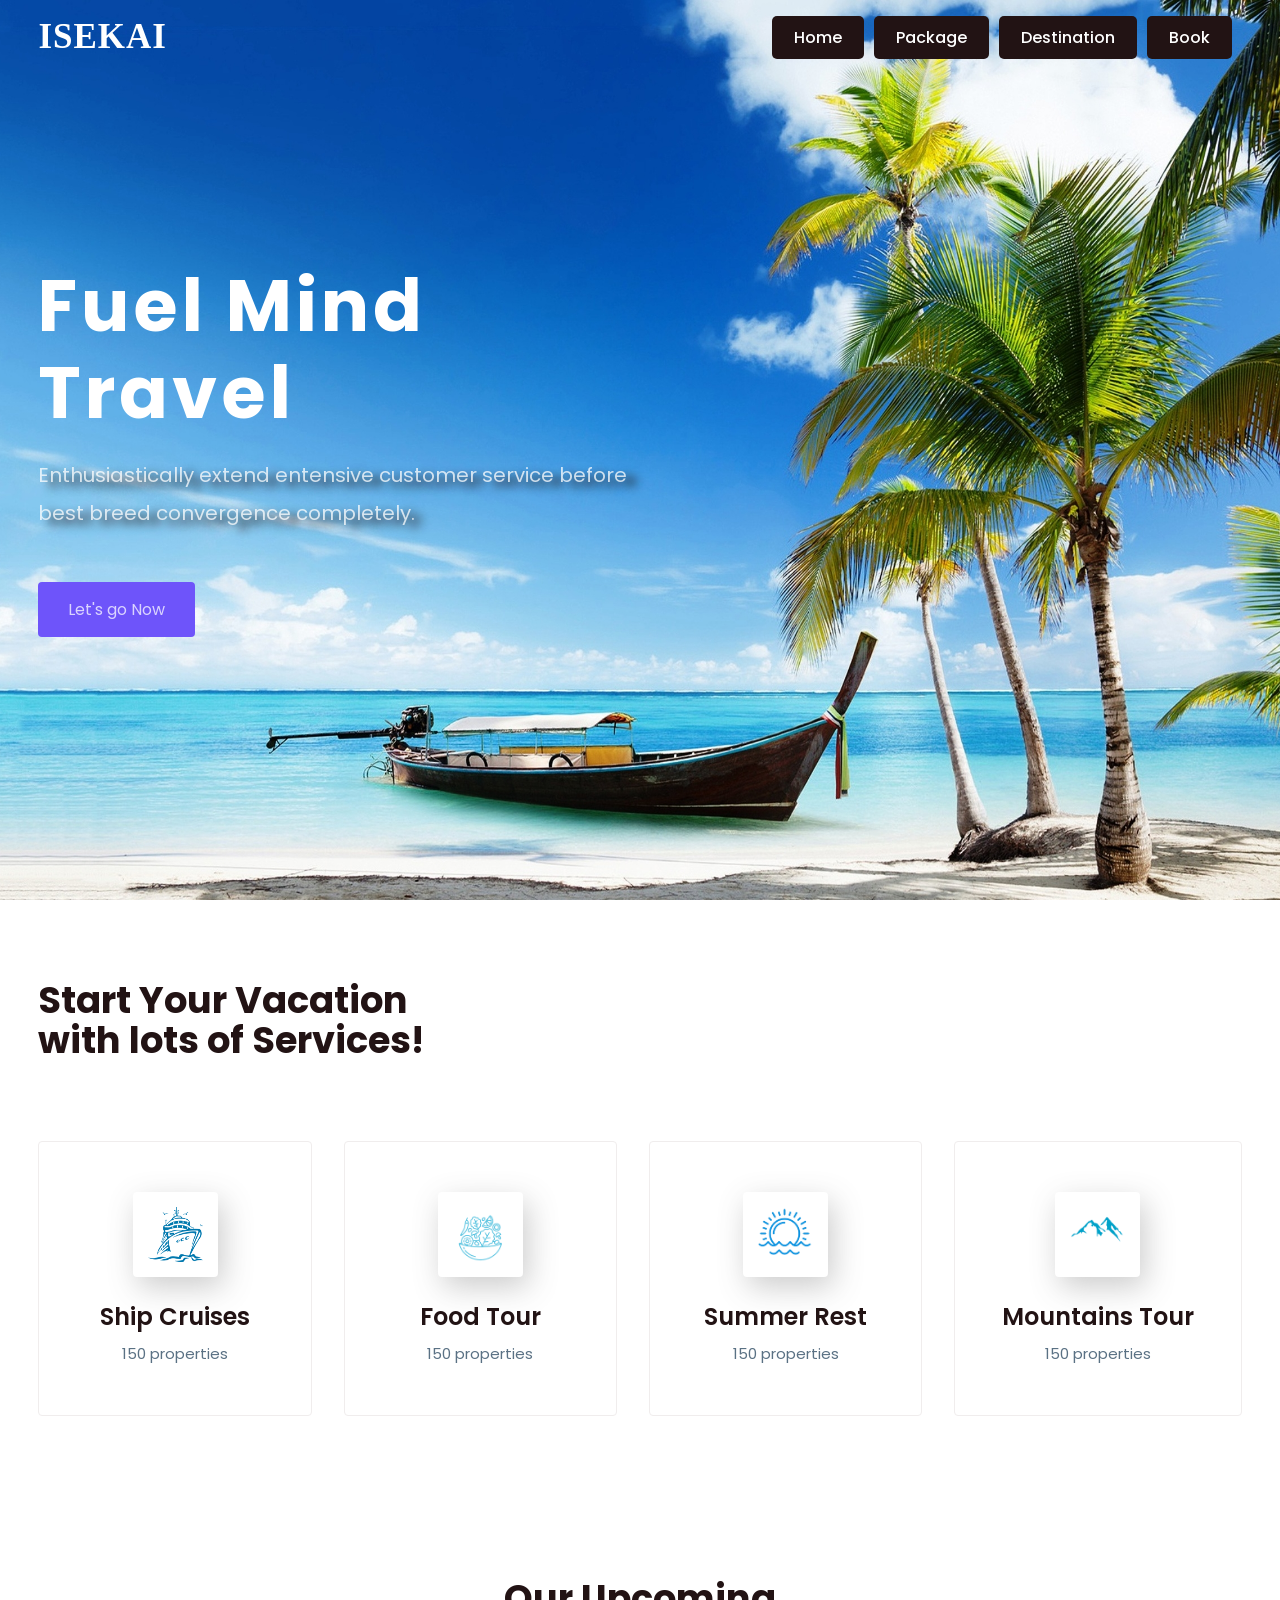
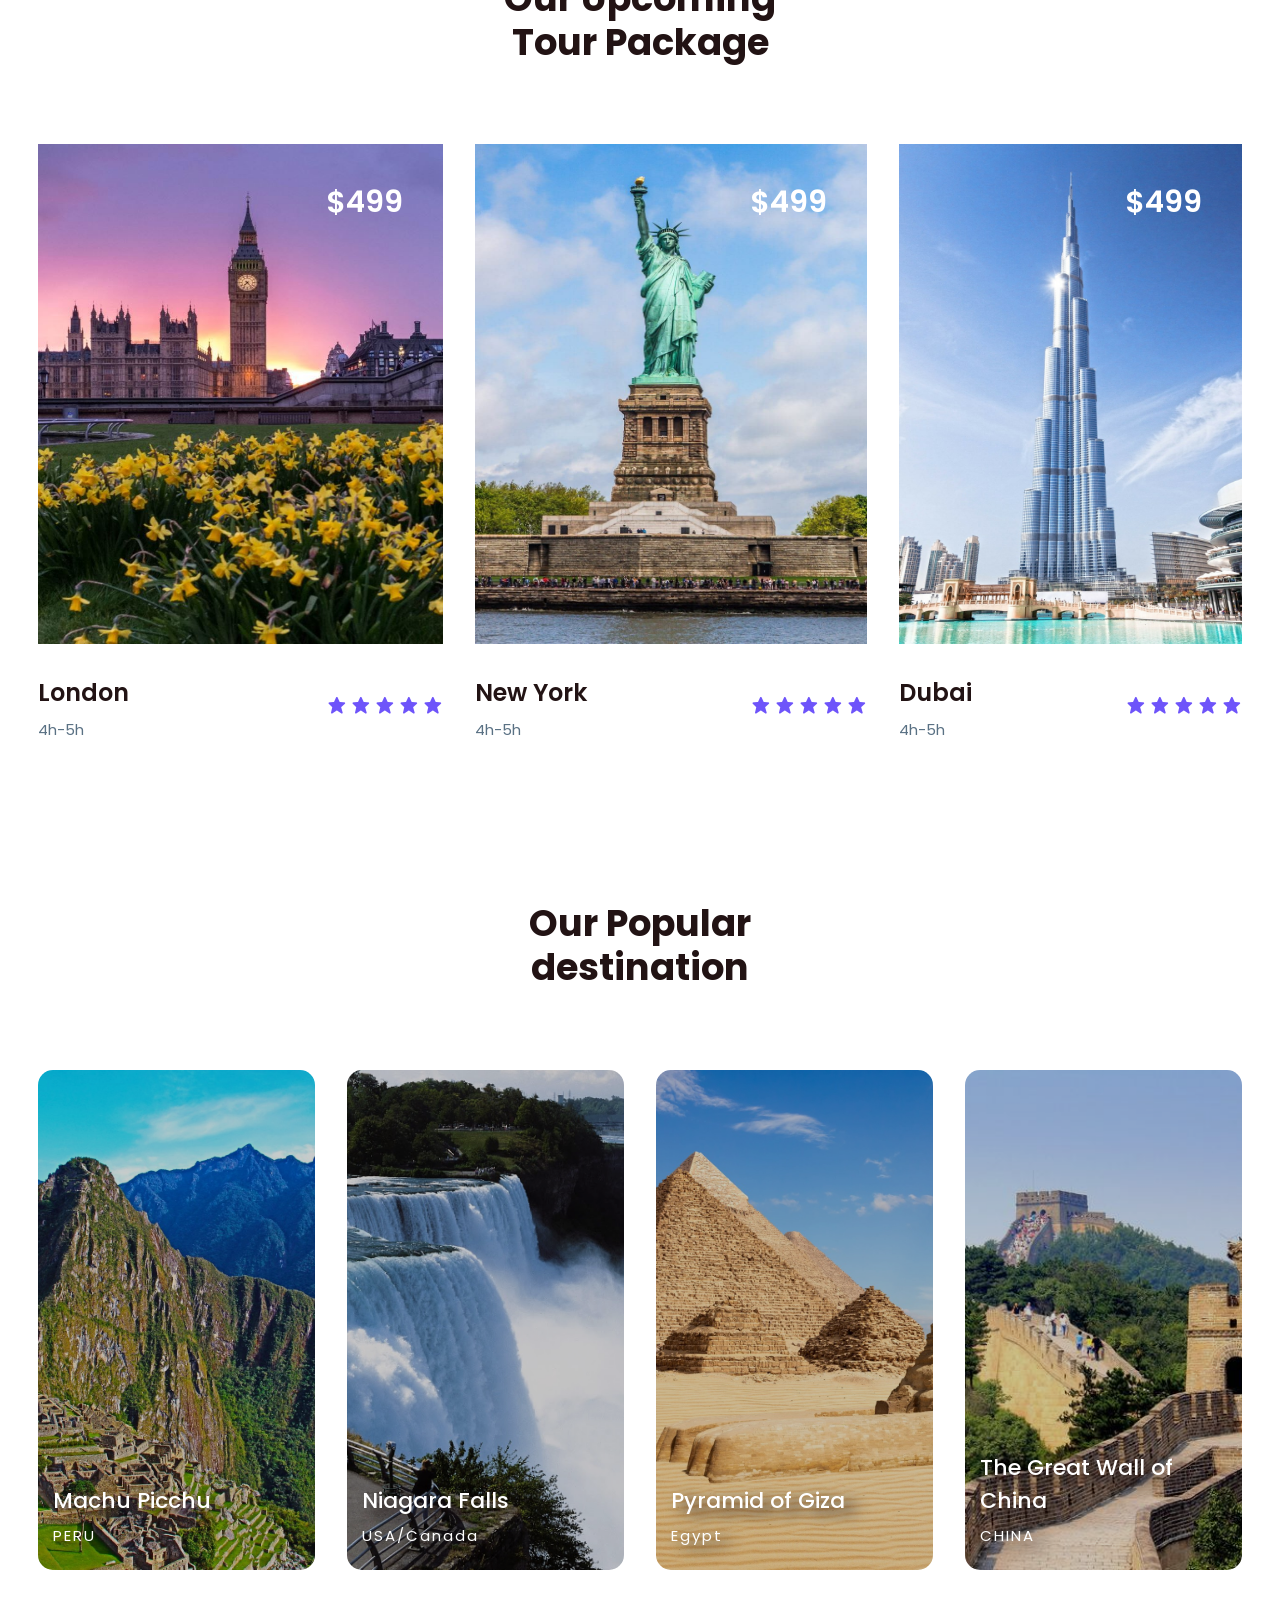
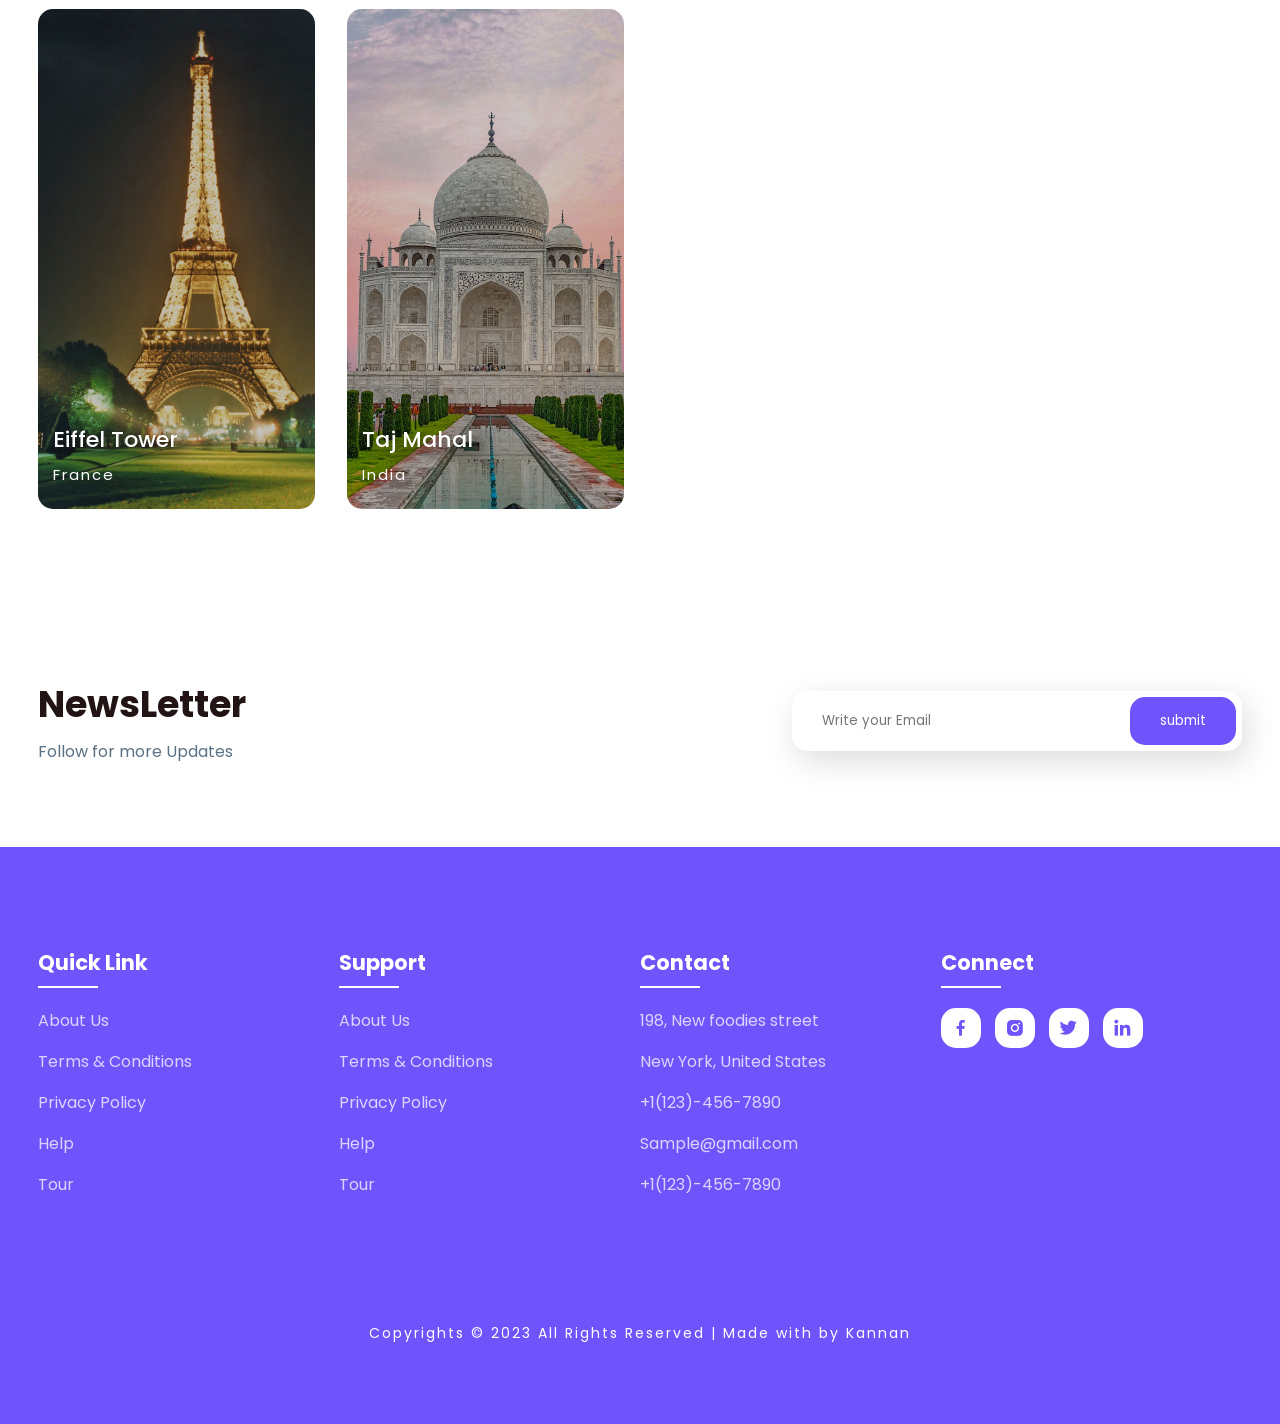
==== index.html @ f1cc13f3 "first commit" ====
<!DOCTYPE html>
<html lang="en">

<head>
    <meta charset="UTF-8">
    <meta name="viewport" content="width=device-width, initial-scale=1.0">
    <title>Tour</title>

    <link rel="stylesheet" href="style.css">
    <link rel="stylesheet" href="https://unpkg.com/boxicons@latest/css/boxicons.min.css">
    <link rel="preconnect" href="https://fonts.googleapis.com">
    <link rel="preconnect" href="https://fonts.gstatic.com" crossorigin>
    <link href="https://fonts.googleapis.com/css2?family=Paytone+One&family=Poppins:wght@100;200;300;400;500;600;700;800;900&display=swap" rel="stylesheet">
</head>

<body>
    <!-- header section -->
    <header>

        <a href="#" class="logo">isekai</a>
        <div class="bx bx-menu" id="menu-icon"></div>

        <ul class="nav-bar">
            <li><a href="#home">home</a></li>
            <li><a href="#package">package</a></li>
            <li><a href="#destination">destination</a></li>
            <li><a href="#contact">book</a></li>
        </ul>

    </header>

    <!-- main section -->
    <section class="home" id="home">
        <div class="home-text">
            <h1>Fuel Mind <br> Travel</h1>
            <p>Enthusiastically extend entensive customer service before <br> best breed convergence completely. </p>
            <a href="#" class="home-btn">Let's go Now</a>
        </div>
    </section>

    <!-- containers -->
    <section class="container">
        <div class="text">
            <h2>Start Your Vacation <br> with lots of Services! </h2>
        </div>

        <div class="row-item">
            <div class="container-box">
                <div class="container-img">
                    <img src="/images/trip1.png" alt="">
                </div>
                <h4>Ship Cruises</h4>
                <p>150 properties</p>
            </div>

            <div class="container-box">
                <div class="container-img">
                    <img src="/images/trip2.png" alt="">
                </div>
                <h4>Food Tour</h4>
                <p>150 properties</p>
            </div>

            <div class="container-box">
                <div class="container-img">
                    <img src="/images/trip3.png" alt="">
                </div>
                <h4>Summer Rest</h4>
                <p>150 properties</p>
            </div>

            <div class="container-box">
                <div class="container-img">
                    <img src="/images/trip4.png" alt="">
                </div>
                <h4>Mountains Tour</h4>
                <p>150 properties</p>
            </div>

        </div>
    </section>

    <!-- packages section -->
    <section class="package" id="package">
        <div class="title">
            <h2>Our Upcoming <br> Tour Package </h2>
        </div>

        <div class="package-conatiner">
            <div class="box">
                <div class="thum">
                    <img src="/images/package1.jpg" alt="">
                    <h3>$499</h3>
                </div>

                <div class="dest-content">
                    <div class="location">
                        <h4>London</h4>
                        <p>4h-5h</p>
                    </div>
                    <div class="stars">
                        <a href="#"><i class='bx bxs-star'></i></a>
                        <a href="#"><i class='bx bxs-star'></i></a>
                        <a href="#"><i class='bx bxs-star'></i></a>
                        <a href="#"><i class='bx bxs-star'></i></a>
                        <a href="#"><i class='bx bxs-star'></i></a>
                    </div>
                </div>
            </div>

            <div class="box">
                <div class="thum">
                    <img src="/images/package2.jpg" alt="">
                    <h3>$499</h3>
                </div>

                <div class="dest-content">
                    <div class="location">
                        <h4>New York</h4>
                        <p>4h-5h</p>
                    </div>
                    <div class="stars">
                        <a href="#"><i class='bx bxs-star'></i></a>
                        <a href="#"><i class='bx bxs-star'></i></a>
                        <a href="#"><i class='bx bxs-star'></i></a>
                        <a href="#"><i class='bx bxs-star'></i></a>
                        <a href="#"><i class='bx bxs-star'></i></a>
                    </div>
                </div>
            </div>

            <div class="box">
                <div class="thum">
                    <img src="/images/package3.jpg" alt="">
                    <h3>$499</h3>
                </div>

                <div class="dest-content">
                    <div class="location">
                        <h4>Dubai</h4>
                        <p>4h-5h</p>
                    </div>
                    <div class="stars">
                        <a href="#"><i class='bx bxs-star'></i></a>
                        <a href="#"><i class='bx bxs-star'></i></a>
                        <a href="#"><i class='bx bxs-star'></i></a>
                        <a href="#"><i class='bx bxs-star'></i></a>
                        <a href="#"><i class='bx bxs-star'></i></a>
                    </div>
                </div>
            </div>

        </div>
    </section>

    <!-- destination section -->
    <section class="destination" id="destination">
        <div class="title">
            <h2>Our Popular <br> destination </h2>
        </div>

        <div class="destination-content">
            <div class="col-content">
                <img src="/images/destin1.jpg" alt="">
                <h5>Machu Picchu</h5>
                <p>PERU</p>
            </div>

            <div class="col-content">
                <img src="/images/destin2.jpg" alt="">
                <h5>Niagara Falls</h5>
                <p>USA/Canada</p>
            </div>

            <div class="col-content">
                <img src="/images/destin3.jpg" alt="">
                <h5>Pyramid of Giza</h5>
                <p>Egypt</p>
            </div>

            <div class="col-content">
                <img src="/images/destin4.jpg" alt="">
                <h5>The Great Wall of China</h5>
                <p>CHINA</p>
            </div>

            <div class="col-content">
                <img src="/images/destin5.jpg" alt="">
                <h5>Eiffel Tower</h5>
                <p>France</p>
            </div>

            <div class="col-content">
                <img src="/images/destin6.jpg" alt="">
                <h5>Taj Mahal</h5>
                <p>India</p>
            </div>
        </div>
    </section>

    <!-- newsletter -->
    <section class="newsletter">
        <div class="news-text">
            <h2>NewsLetter</h2>
            <p>Follow for more Updates</p>
        </div>

        <div class="send">
            <form action="get">
                <input type="email" placeholder="Write your Email" required>
                <input type="submit" value="submit">
            </form>
        </div>
    </section>

    <!-- footer -->
    <section id="contact">
        <div class="footer">
            <div class="main">
                <div class="list">
                    <h4>Quick Link</h4>
                    <ul>
                        <li><a href="#">About Us</a></li>
                        <li><a href="#">Terms & Conditions</a></li>
                        <li><a href="#">Privacy Policy</a></li>
                        <li><a href="#">Help</a></li>
                        <li><a href="#">Tour</a></li>
                    </ul>
                </div>

                <div class="list">
                    <h4>Support</h4>
                    <ul>
                        <li><a href="#">About Us</a></li>
                        <li><a href="#">Terms & Conditions</a></li>
                        <li><a href="#">Privacy Policy</a></li>
                        <li><a href="#">Help</a></li>
                        <li><a href="#">Tour</a></li>
                    </ul>
                </div>

                <div class="list">
                    <h4>Contact</h4>
                    <ul>
                        <li><a href="#">198, New foodies street</a></li>
                        <li><a href="#">New York, United States</a></li>
                        <li><a href="#">+1(123)-456-7890</a></li>
                        <li><a href="#">Sample@gmail.com</a></li>
                        <li><a href="#">+1(123)-456-7890</a></li>
                    </ul>
                </div>

                <div class="list">
                    <h4>Connect</h4>
                    <div class="social">
                        <a href="#"><i class='bx bxl-facebook'></i></a>
                        <a href="#"><i class='bx bxl-instagram-alt' ></i></a>
                        <a href="#"><i class='bx bxl-twitter' ></i></a>
                        <a href="#"><i class='bx bxl-linkedin' ></i></a>
                    </div>
                </div>
            </div>
        </div>

        <div class="end-text">
            <p>Copyrights © 2023 All Rights Reserved | Made with by Kannan </p>
        </div>
    </section>

    <script src="/script.js"></script>
</body>

</html>
---- style.css ----
@font-face {
    font-family: palatino;
    src: url(/fonts/Palatino.ttf);
}

* {
    margin: 0;
    padding: 0;
    box-sizing: border-box;
    font-family: 'Poppins', sans-serif;
    text-decoration: none;
    list-style: none;
    scroll-behavior: smooth;
}

:root {
    --bg-color: #fff;
    --text-color: #221314;
    --second-color: #5a7184;
    --main-color: #6e54fa;
    --big-font: 6rem;
    --h2-font: 3rem;
    --p-font: 1.1rem;
}

body {
    background: var(--bg-color);
    color: var(--text-color);
}

/* header */
header {
    position: fixed;
    top: 0;
    right: 0;
    width: 100%;
    z-index: 1000;
    display: flex;
    align-items: center;
    justify-content: space-between;
    background: transparent;
    padding: 30px 10%;
    transition: ease 0.4s;
}

.logo {
    font-family: palatino;
    font-size: 35px;
    text-transform: uppercase;
    font-weight: 600;
    letter-spacing: 1px;
    color: var(--bg-color);
}

.logo .fa-solid {
    font-size: 20px;
}

/* navigation bar */

.nav-bar {
    display: flex;
    text-transform: capitalize;
}

.nav-bar a {
    font-size: var(--p-font);
    color: var(--bg-color);
    font-weight: 500;
    padding: 10px 22px;
    margin-right: 10px;
    border-radius: 5px;
    transition: ease 0.4s;
    background-color: var(--text-color);
}

.nav-bar a:hover {
    background: var(--bg-color);
    color: var(--text-color);
    box-shadow: 5px 10px 30px rgb(36, 36, 36);
}

#menu-icon {
    color: var(--bg-color);
    font-size: 35px;
    z-index: 10001;
    cursor: pointer;
    display: none;
}

/* sticky transformation */

header.sticky {
    background: var(--bg-color);
    padding: 20px 10%;
    box-shadow: rgba(33, 35, 38, 0.1) 0px 10px 10px -10px;
}

.sticky .logo {
    color: var(--text-color);
}

.sticky .nav-bar a {
    background-color: var(--bg-color);
    color: var(--text-color);
    border: 1px solid rgba(85, 85, 85, 0.3);
}

/* main section */

section {
    padding: 80px 18%;
}

.home {
    position: relative;
    width: 100%;
    height: 100vh;
    background: url(/images/background.jpg);
    background-size: cover;
    background-position: center;
    display: grid;
    grid-template-columns: repeat(1, 1fr);
    align-items: center;
}

.home-text h1 {
    font-size: var(--big-font);
    line-height: 1.2;
    color: var(--bg-color);
    font-family: 'Poppins', sans-serif;
    letter-spacing: 4px;
    margin-bottom: 20px;
}

.home-text p {
    color: #ffffffbf;
    font-size: 20px;
    font-weight: 400;
    line-height: 38px;
    margin-bottom: 50px;
    text-shadow: 10px 5px 10px#221314;
}

.home-btn {
    display: inline-block;
    font-size: 16px;
    padding: 15px 30px;
    background: var(--main-color);
    color: #ffffffbf;
    border-radius: 4px;
    transition: ease .4s;
}

.home-btn:hover {
    background: var(--bg-color);
    color: var(--text-color);
    border: 3px solid var(--main-color);
    transform: scale(1.1);
}

/* services */

.text h2 {
    font-size: var(--h2-font);
    line-height: 1.1;
}

.row-item {
    display: grid;
    grid-template-columns: repeat(auto-fit, minmax(200px, auto));
    grid-gap: 2rem;
    align-items: center;
    text-align: center;
    margin-top: 5rem;
}

.container-box {
    background: var(--bg-color);
    border: 1px solid #f0eded;
    padding: 50px 10px;
    border-radius: 4px;
    transition: all 0.5s ease;
    cursor: pointer;
}

.container-img img {
    height: 85px;
    width: 85px;
    padding: 15px;
    background: var(--bg-color);
    box-shadow: 5px 10px 30px rgba(85, 85, 85, 0.3);
    border-radius: 4px;
    margin-bottom: 15px;
    cursor: pointer;
}

.container-box h4 {
    font-size: 24px;
    font-weight: 600;
    margin-bottom: 8px;
}

.container-box p {
    font-size: 15px;
    color: var(--second-color);
}

.container-box:hover {
    box-shadow: 5px 30px 50px rgba(55, 55, 55, 0.3);
    border: 2px solid transparent;
    transform: translateY(-5px);
}

/* package */

.title {
    text-align: center;
}

.title h2 {
    font-size: var(--h2-font);
    line-height: 1.2;
}

.package-conatiner {
    display: grid;
    grid-template-columns: repeat(auto-fit, minmax(200px, auto));
    grid-gap: 2rem;
    align-items: center;
    margin-top: 5rem;
}

.thum {
    position: relative;
    transition: all .3s cubic-bezier(cubic-bezier(0.495, 0.05, 0.55, 0.95));
    will-change: filter;
    cursor: pointer;
}

.thum img {
    width: 100%;
    height: 500px;
}

.thum h3 {
    position: absolute;
    font-size: 30px;
    font-weight: 600;
    text-align: right;
    color: var(--bg-color);
    top: 36px;
    right: 40px;
}

.dest-content {
    display: flex;
    flex-wrap: wrap;
    align-items: center;
    justify-content: space-between;
    padding-top: 24px;
}

.stars i {
    color: var(--main-color);
    font-size: 20px;
}

.location h4 {
    font-size: 24px;
    font-weight: 600;
    margin-bottom: 8px;
}

.location p {
    font-size: 15px;
    color: var(--second-color);
}

.thum:hover {
    filter: brightness(100%) hue-rotate(45deg);
    transform: scale(1.04);
}

/* destination section */

.destination-content {
    display: grid;
    grid-template-columns: repeat(auto-fit, minmax(250px, auto));
    grid-gap: 2rem;
    margin-top: 5rem;
}

.col-content {
    position: relative;
}

.col-content img {
    width: 100%;
    height: 500px;
    object-fit: cover;
    border-radius: 15px;
    filter: brightness(80%);
    transition: all .3s cubic-bezier(cubic-bezier(0.495, 0.05, 0.55, 0.95));
    will-change: filter;
}

.col-content h5 {
    position: absolute;
    font-size: 22px;
    font-weight: 500;
    color: var(--bg-color);
    left: 15px;
    bottom: 60px;
    text-shadow: #221314 10px 6px 15px;
}

.col-content p {
    position: absolute;
    font-size: 15px;
    color: var(--bg-color);
    left: 15px;
    bottom: 30px;
    letter-spacing: 2px;
    text-shadow: #221314 10px 6px 15px;
}

.col-content img:hover {
    filter: brightness(100%) hue-rotate(45deg);
    transform: scale(1.04);
    cursor: pointer;
}

/* newsletter section */
.newsletter {
    display: flex;
    flex-wrap: wrap;
    align-items: center;
    justify-content: space-between;
    grid-gap: 3rem;
}

.news-text h2 {
    font-size: var(--h2-font);
    margin-bottom: 5px;
}

.news-text p {
    font-size: var(--p-font);
    color: var(--second-color);
    line-height: 30px;
}

.newsletter form {
    max-width: 100%;
    width: 450px;
    position: relative;
}

.newsletter form input:first-child {
    display: inline-block;
    width: 100%;
    padding: 20px 150px 20px 30px;
    box-shadow: 5px 10px 30px rgba(85, 85, 85, 0.2);
    outline: none;
    border: none;
    border-radius: 15px;
}

.newsletter form input:last-child {
    display: inline-block;
    position: absolute;
    outline: none;
    border: none;
    border-radius: 15px;
    padding: 14px 30px;
    background: var(--main-color);
    color: var(--bg-color);
    top: 6px;
    right: 6px;
    cursor: pointer;
}

/* footer */
#contact {
    background: var(--main-color);
}

.main {
    display: flex;
    flex-wrap: wrap;
}

.footer {
    padding: 20px 0;
}

.list {
    width: 25%;
}

.list h4 {
    font-size: 21px;
    color: var(--bg-color);
    margin-bottom: 30px;
    position: relative;
}

.list h4::before {
    content: "";
    position: absolute;
    height: 2px;
    width: 60px;
    left: 0;
    bottom: -10px;
    background: var(--bg-color);
}

.list ul li:not(last-child) {
    margin-bottom: 16px;
}

.list ul li a {
    color: #ffffffbf;
    font-size: var(--p-font);
    display: block;
    transition: all 0.3s;
}

.list ul li a:hover {
    color: var(--bg-color);
    transform: translateX(14px);
}

.social a {
    height: 40px;
    width: 40px;
    background: var(--bg-color);
    color: var(--main-color);
    display: inline-flex;
    align-items: center;
    justify-content: center;
    font-size: 21px;
    border-radius: 15px;
    transition: .3s;
    margin-right: 10px;
}

.list .social a:hover {
    transform: scale(1.1);
}

.end-text {
    text-align: center;
    padding-top: 90px;
}

.end-text p {
    color: var(--bg-color);
    font-size: 14px;
    letter-spacing: 2px;
}

/* media adjustment */
@media (max-width: 1400px) {
    header{
        padding: 17px 3%;
        transition: 0.2s;
    }
    header .sticky{
        padding: 10px 3%;
        transition: .3s;
    }
    section{
        padding: 80px 3%;
        transition: .2s;
    }
    :root{
        --big-font: 4.5rem;
        --h2-font: 2.3rem;
        --p-font: 1rem;
        transition: .2s;
    }
}
@media (max-width: 1040px) {
    #menu-icon{
        display: block;
    }
    .sticky #menu-icon{
        color: var(--text-color);
    }
    .home{
        height: 88vh;
    }
    .nav-bar{
        position: absolute;
        top: 0;
        right: -100%;
        width: 270px;
        height: 120vh;
        background: var(--main-color);
        display: flex;
        flex-direction: column;
        align-items: center;
        padding: 150px 30px;
        transition: all 0.5s;
    }
    .nav-bar a{
        display: block;
        margin: 1.2rem 0;
        background: transparent;
    }

    .sticky .nav-bar a {
        background: transparent;
        color: var(--bg-color);
        border: none;
    }

    .sticky .nav-bar a:hover{
        color: var(--text-color);
        background: var(--bg-color);
    }
    .open{
        right: 0;
    }
    .list{
        width: 50%;
        margin-bottom: 12px;
    }
}

@media (max-width: 575px){
    .list{
        width: 100%;
    }
    .newsletter form{
        width: 350px;
    }
    :root {
        --big-font: 3.8rem;
        --h2-font: 1.8rem;
        transition: all 0.2s;
    }
    .text{
        text-align: center;
    }
    .home{
        height: 85vh;
        transition: 0.3s;
    }
}
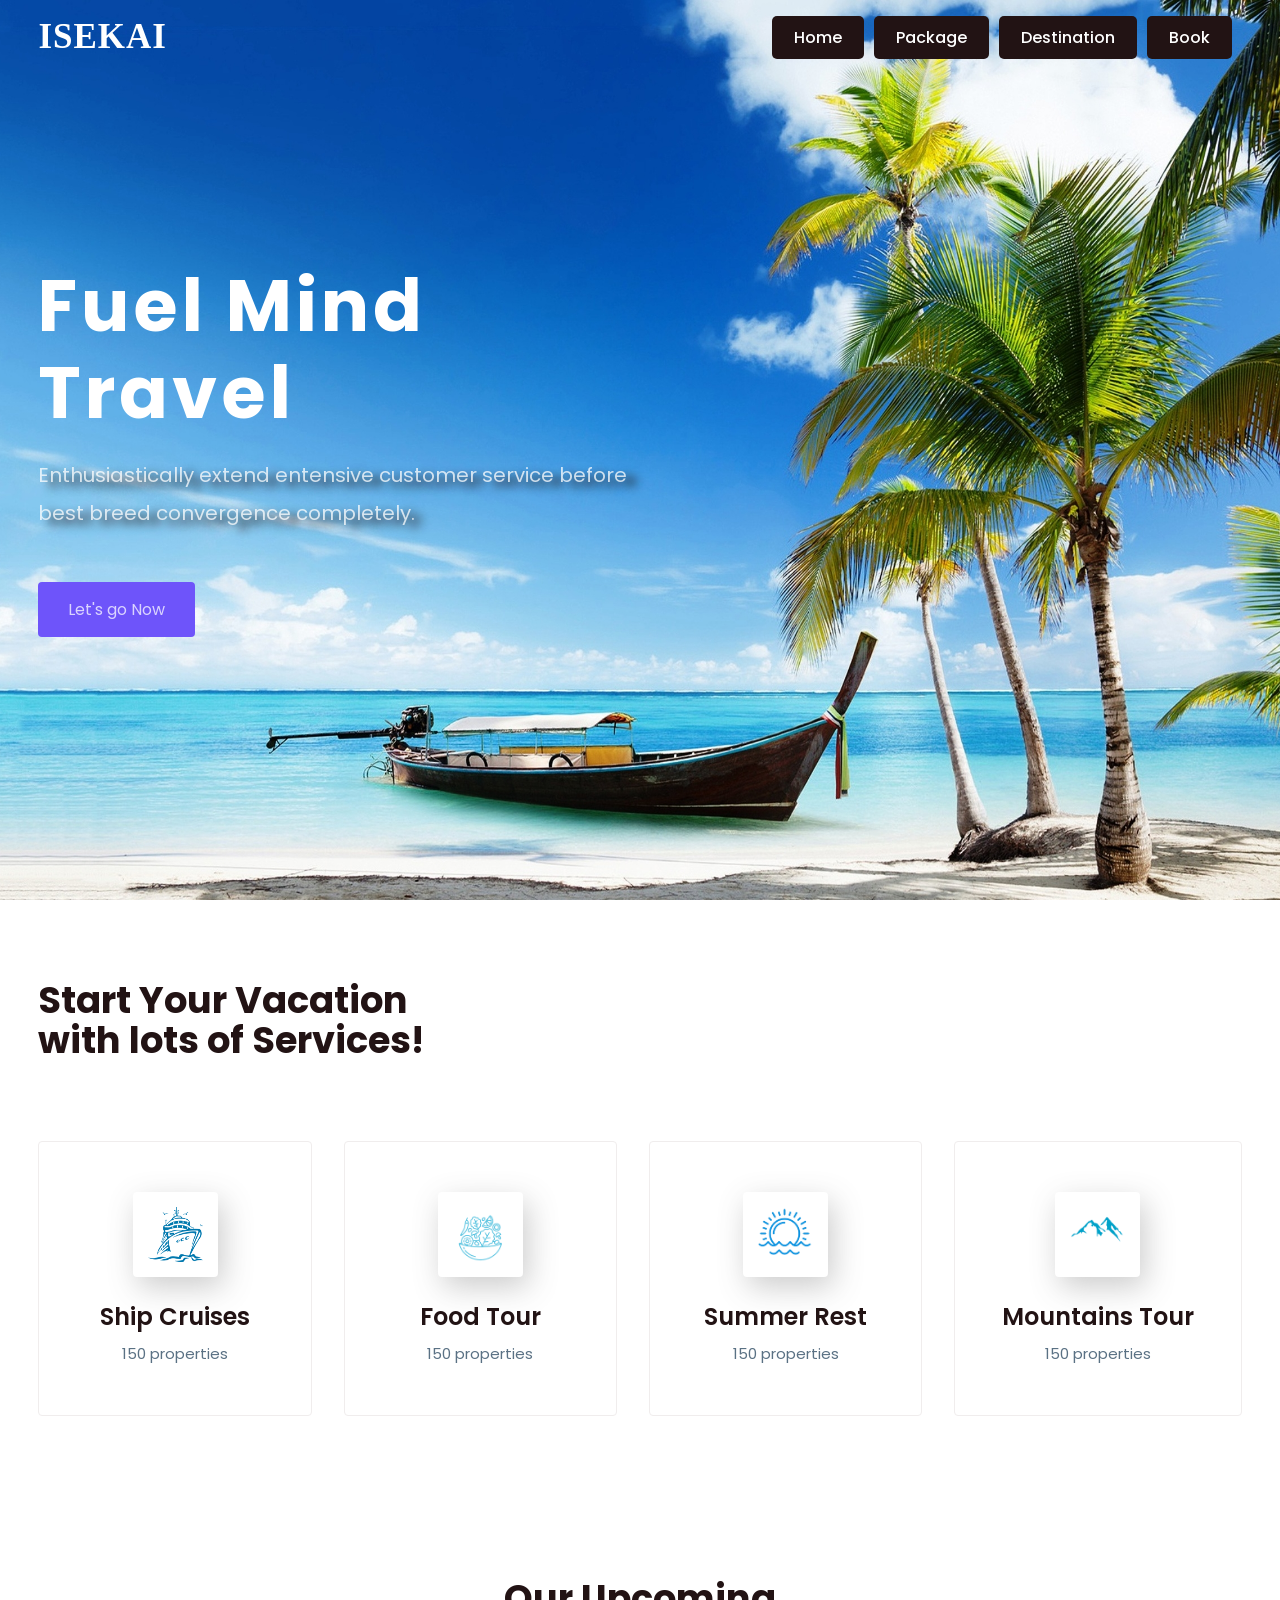
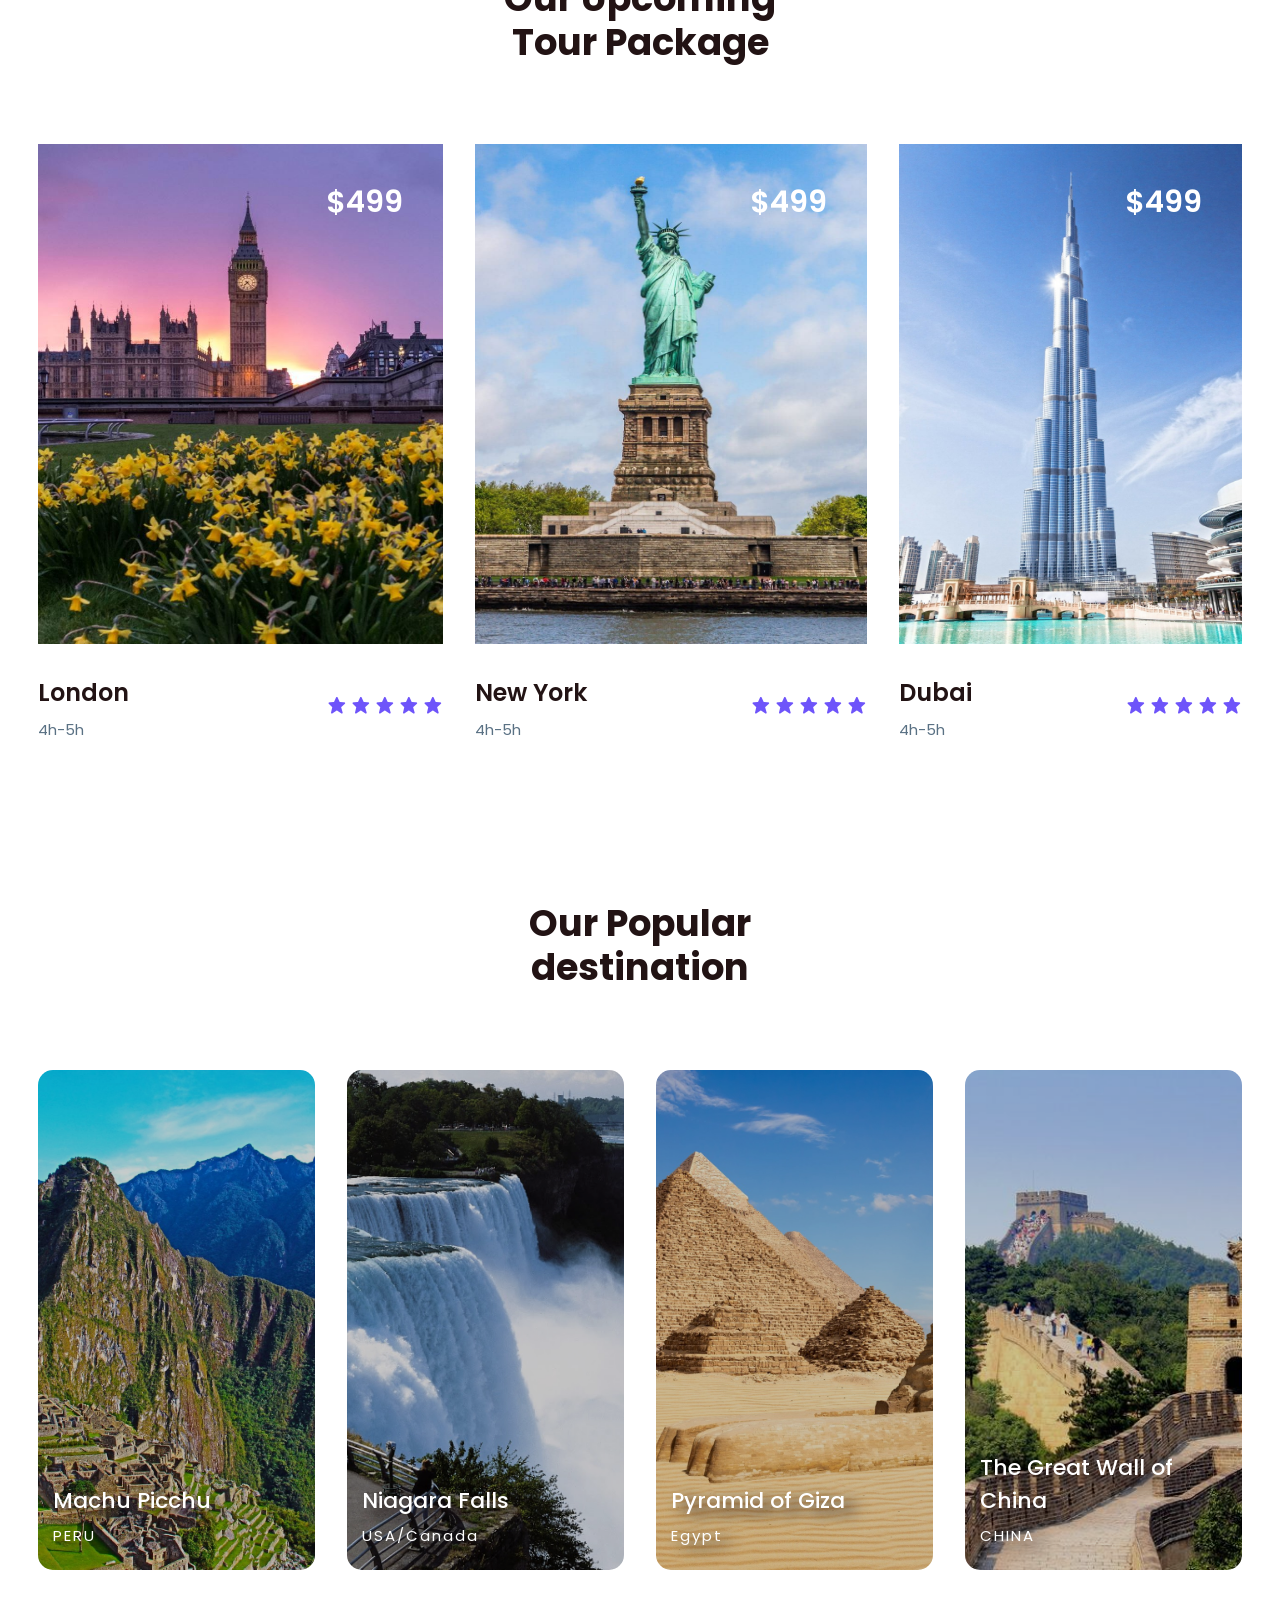
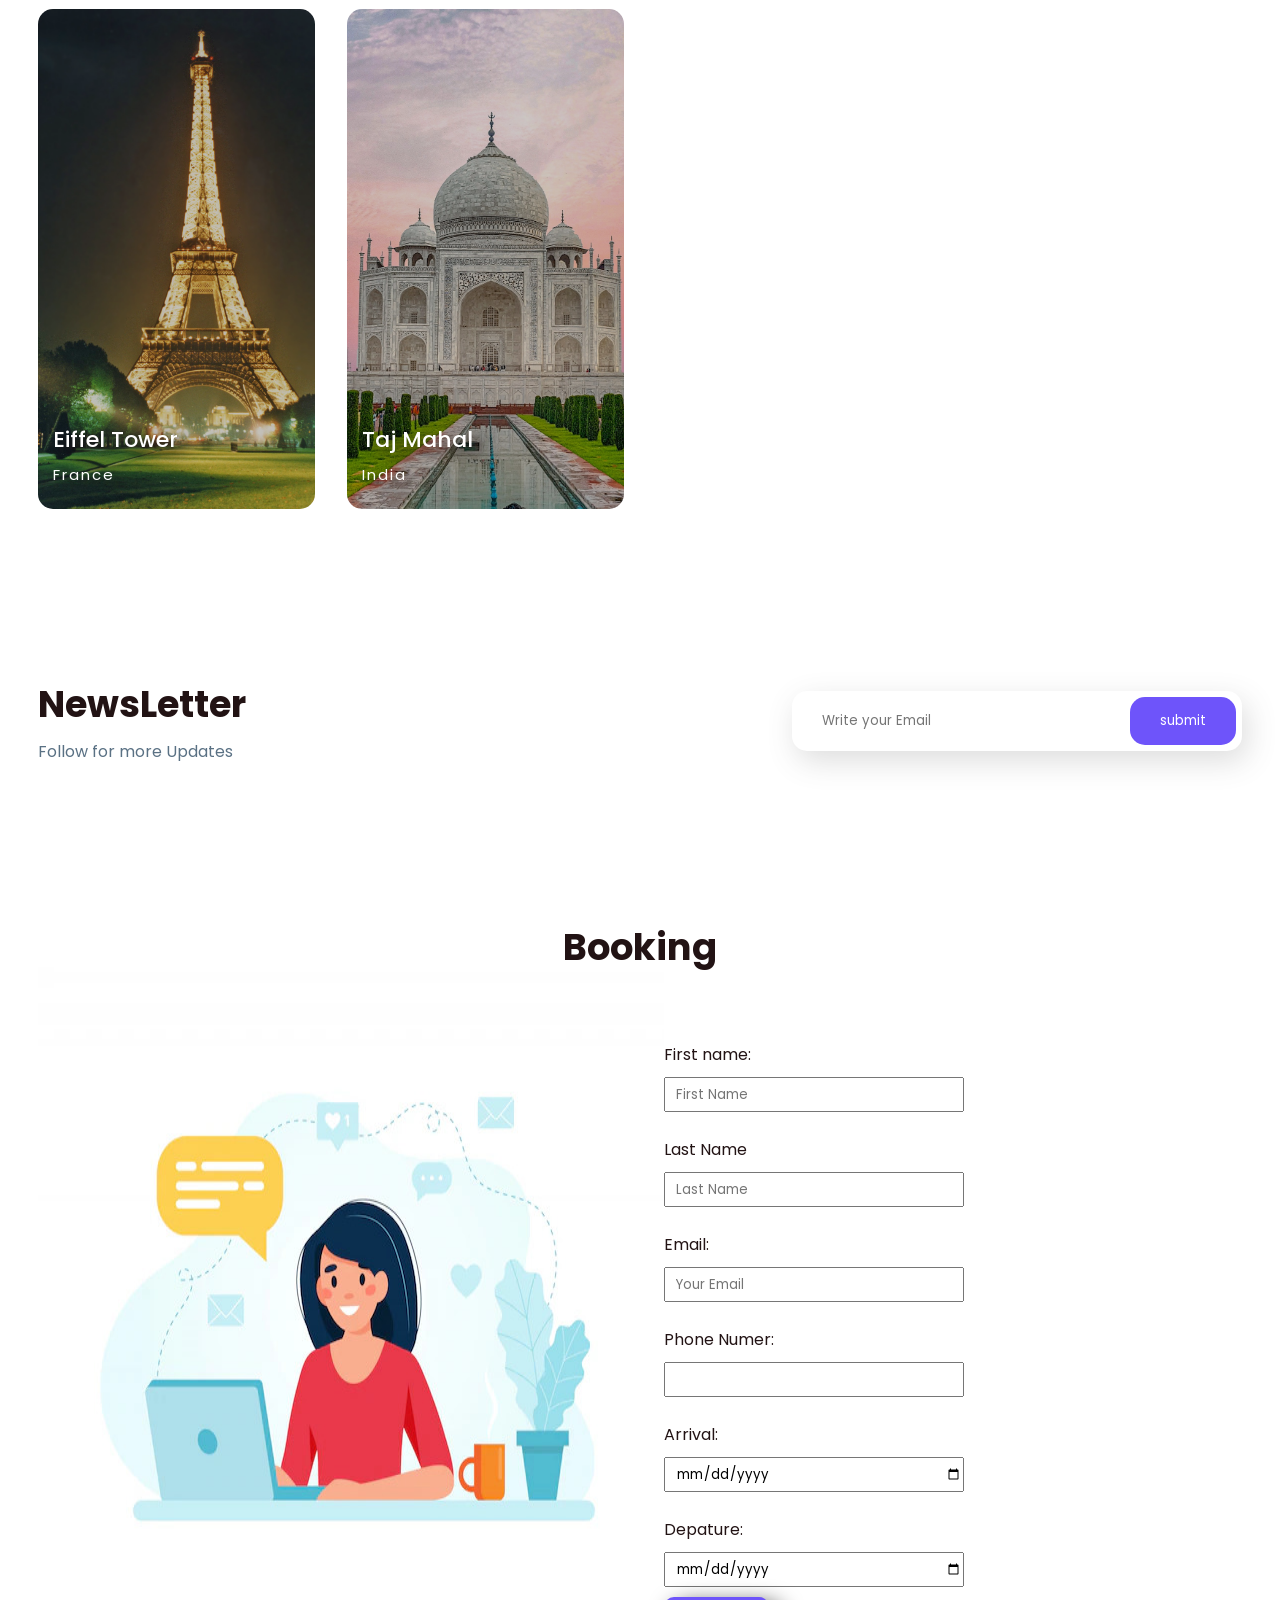
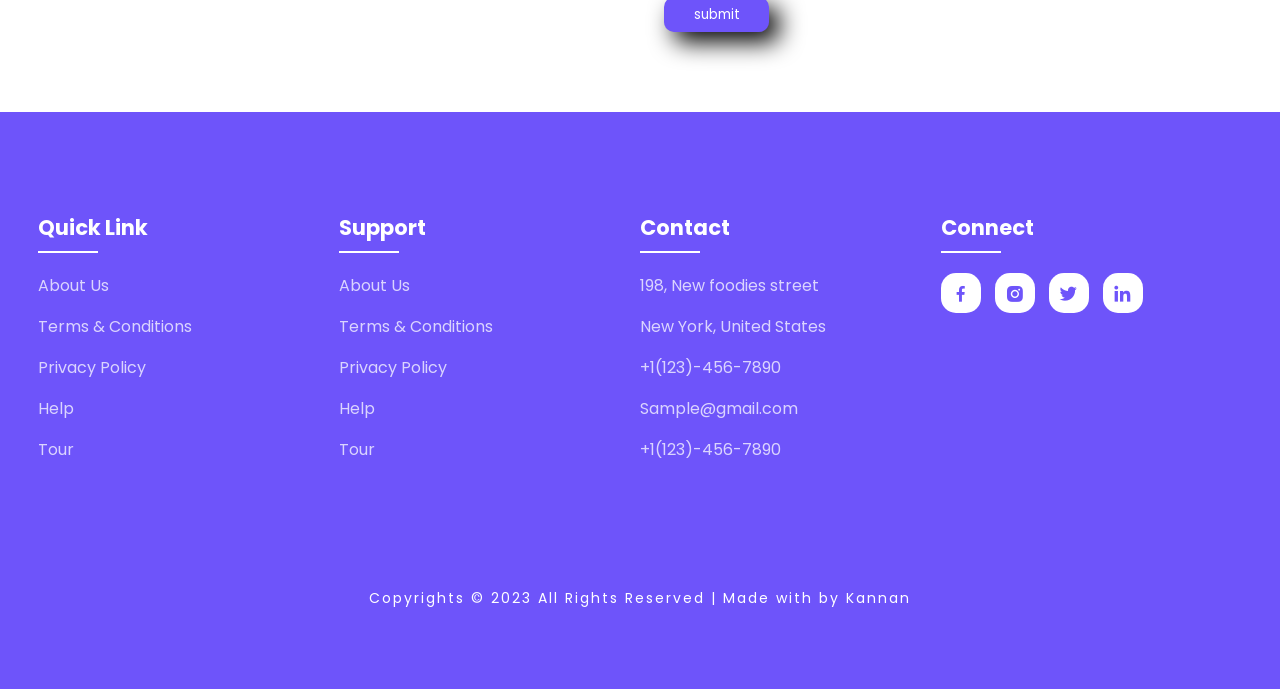
==== commit 8fa84958: "first" ====
--- a/index.html
+++ b/index.html
@@ -47,7 +47,7 @@
         <div class="row-item">
             <div class="container-box">
                 <div class="container-img">
-                    <img src="/images/trip1.png" alt="">
+                    <img src="./images/trip1.png" alt="">
                 </div>
                 <h4>Ship Cruises</h4>
                 <p>150 properties</p>
@@ -55,7 +55,7 @@
 
             <div class="container-box">
                 <div class="container-img">
-                    <img src="/images/trip2.png" alt="">
+                    <img src="./images/trip2.png" alt="">
                 </div>
                 <h4>Food Tour</h4>
                 <p>150 properties</p>
@@ -63,7 +63,7 @@
 
             <div class="container-box">
                 <div class="container-img">
-                    <img src="/images/trip3.png" alt="">
+                    <img src="./images/trip3.png" alt="">
                 </div>
                 <h4>Summer Rest</h4>
                 <p>150 properties</p>
@@ -71,7 +71,7 @@
 
             <div class="container-box">
                 <div class="container-img">
-                    <img src="/images/trip4.png" alt="">
+                    <img src="./images/trip4.png" alt="">
                 </div>
                 <h4>Mountains Tour</h4>
                 <p>150 properties</p>
@@ -89,7 +89,7 @@
         <div class="package-conatiner">
             <div class="box">
                 <div class="thum">
-                    <img src="/images/package1.jpg" alt="">
+                    <img src="./images/package1.jpg" alt="">
                     <h3>$499</h3>
                 </div>
 
@@ -110,7 +110,7 @@
 
             <div class="box">
                 <div class="thum">
-                    <img src="/images/package2.jpg" alt="">
+                    <img src="./images/package2.jpg" alt="">
                     <h3>$499</h3>
                 </div>
 
@@ -131,7 +131,7 @@
 
             <div class="box">
                 <div class="thum">
-                    <img src="/images/package3.jpg" alt="">
+                    <img src="./images/package3.jpg" alt="">
                     <h3>$499</h3>
                 </div>
 
@@ -161,37 +161,37 @@
 
         <div class="destination-content">
             <div class="col-content">
-                <img src="/images/destin1.jpg" alt="">
+                <img src="./images/destin1.jpg" alt="">
                 <h5>Machu Picchu</h5>
                 <p>PERU</p>
             </div>
 
             <div class="col-content">
-                <img src="/images/destin2.jpg" alt="">
+                <img src="./images/destin2.jpg" alt="">
                 <h5>Niagara Falls</h5>
                 <p>USA/Canada</p>
             </div>
 
             <div class="col-content">
-                <img src="/images/destin3.jpg" alt="">
+                <img src="./images/destin3.jpg" alt="">
                 <h5>Pyramid of Giza</h5>
                 <p>Egypt</p>
             </div>
 
             <div class="col-content">
-                <img src="/images/destin4.jpg" alt="">
+                <img src="./images/destin4.jpg" alt="">
                 <h5>The Great Wall of China</h5>
                 <p>CHINA</p>
             </div>
 
             <div class="col-content">
-                <img src="/images/destin5.jpg" alt="">
+                <img src="./images/destin5.jpg" alt="">
                 <h5>Eiffel Tower</h5>
                 <p>France</p>
             </div>
 
             <div class="col-content">
-                <img src="/images/destin6.jpg" alt="">
+                <img src="./images/destin6.jpg" alt="">
                 <h5>Taj Mahal</h5>
                 <p>India</p>
             </div>
@@ -210,6 +210,28 @@
                 <input type="email" placeholder="Write your Email" required>
                 <input type="submit" value="submit">
             </form>
+        </div>
+    </section>
+
+    <!-- booking section -->
+    <section class="book">
+        <div class="book-container">
+            <div class="title">
+                <h2>Booking</h2>
+            </div>
+            <div class="msg-img">
+                <img src="./images/msg.jpg" alt="">
+
+                <form action="get">
+                    <label for="first-name">First name: </label><input type="text" name="first-name" placeholder="First Name" required>
+                    <label for="last-name">Last Name</label><input type="text" name="last-name" placeholder="Last Name" required>
+                    <label for="email">Email: </label><input type="email" name="email" placeholder="Your Email" required>
+                    <label for="ph-no">Phone Numer: </label><input type="number" name="number" required>
+                    <label for="date">Arrival: </label><input type="date" name="date" required>
+                    <label for="date">Depature: </label><input type="date" name="date" required>
+                    <input type="submit" value="submit" class="submit">
+                </form>
+            </div>
         </div>
     </section>
 
@@ -267,7 +289,7 @@
         </div>
     </section>
 
-    <script src="/script.js"></script>
+    <script src="script.js"></script>
 </body>
 
-</html>+</html>
--- a/style.css
+++ b/style.css
@@ -116,7 +116,7 @@
     position: relative;
     width: 100%;
     height: 100vh;
-    background: url(/images/background.jpg);
+    background: url(./images/background.jpg);
     background-size: cover;
     background-position: center;
     display: grid;
@@ -381,6 +381,45 @@
     cursor: pointer;
 }
 
+/* booking */
+
+.book-container h2 {
+    font-size: var(--h2-font);
+    line-height: 1.1;
+}
+
+.msg-img {
+    display: flex;
+}
+
+.msg-img form {
+    display: grid;
+    margin-top: 50px;
+}
+
+.msg-img form label {
+    margin-top: 25px;
+}
+
+.msg-img form input {
+    margin-top: 10px;
+    height: 35px;
+    width: 300px;
+    padding-left: 10px;
+}
+
+.msg-img form .submit{
+    border-radius: 10px;
+    width: 35%;
+    padding: 0;
+    background: var(--main-color);
+    color: var(--bg-color);
+    border: none;
+    box-shadow: 10px 10px 25px #000;
+    cursor: pointer;
+}
+
+
 /* footer */
 #contact {
     background: var(--main-color);
@@ -463,36 +502,43 @@
 
 /* media adjustment */
 @media (max-width: 1400px) {
-    header{
+    header {
         padding: 17px 3%;
         transition: 0.2s;
     }
-    header .sticky{
+
+    header .sticky {
         padding: 10px 3%;
         transition: .3s;
     }
-    section{
+
+    section {
         padding: 80px 3%;
         transition: .2s;
     }
-    :root{
+
+    :root {
         --big-font: 4.5rem;
         --h2-font: 2.3rem;
         --p-font: 1rem;
         transition: .2s;
     }
 }
+
 @media (max-width: 1040px) {
-    #menu-icon{
+    #menu-icon {
         display: block;
     }
-    .sticky #menu-icon{
+
+    .sticky #menu-icon {
         color: var(--text-color);
     }
-    .home{
+
+    .home {
         height: 88vh;
     }
-    .nav-bar{
+
+    .nav-bar {
         position: absolute;
         top: 0;
         right: -100%;
@@ -505,7 +551,8 @@
         padding: 150px 30px;
         transition: all 0.5s;
     }
-    .nav-bar a{
+
+    .nav-bar a {
         display: block;
         margin: 1.2rem 0;
         background: transparent;
@@ -517,35 +564,41 @@
         border: none;
     }
 
-    .sticky .nav-bar a:hover{
+    .sticky .nav-bar a:hover {
         color: var(--text-color);
         background: var(--bg-color);
     }
-    .open{
+
+    .open {
         right: 0;
     }
-    .list{
+
+    .list {
         width: 50%;
         margin-bottom: 12px;
     }
 }
 
-@media (max-width: 575px){
-    .list{
+@media (max-width: 575px) {
+    .list {
         width: 100%;
     }
-    .newsletter form{
+
+    .newsletter form {
         width: 350px;
     }
+
     :root {
         --big-font: 3.8rem;
         --h2-font: 1.8rem;
         transition: all 0.2s;
     }
-    .text{
+
+    .text {
         text-align: center;
     }
-    .home{
+
+    .home {
         height: 85vh;
         transition: 0.3s;
     }
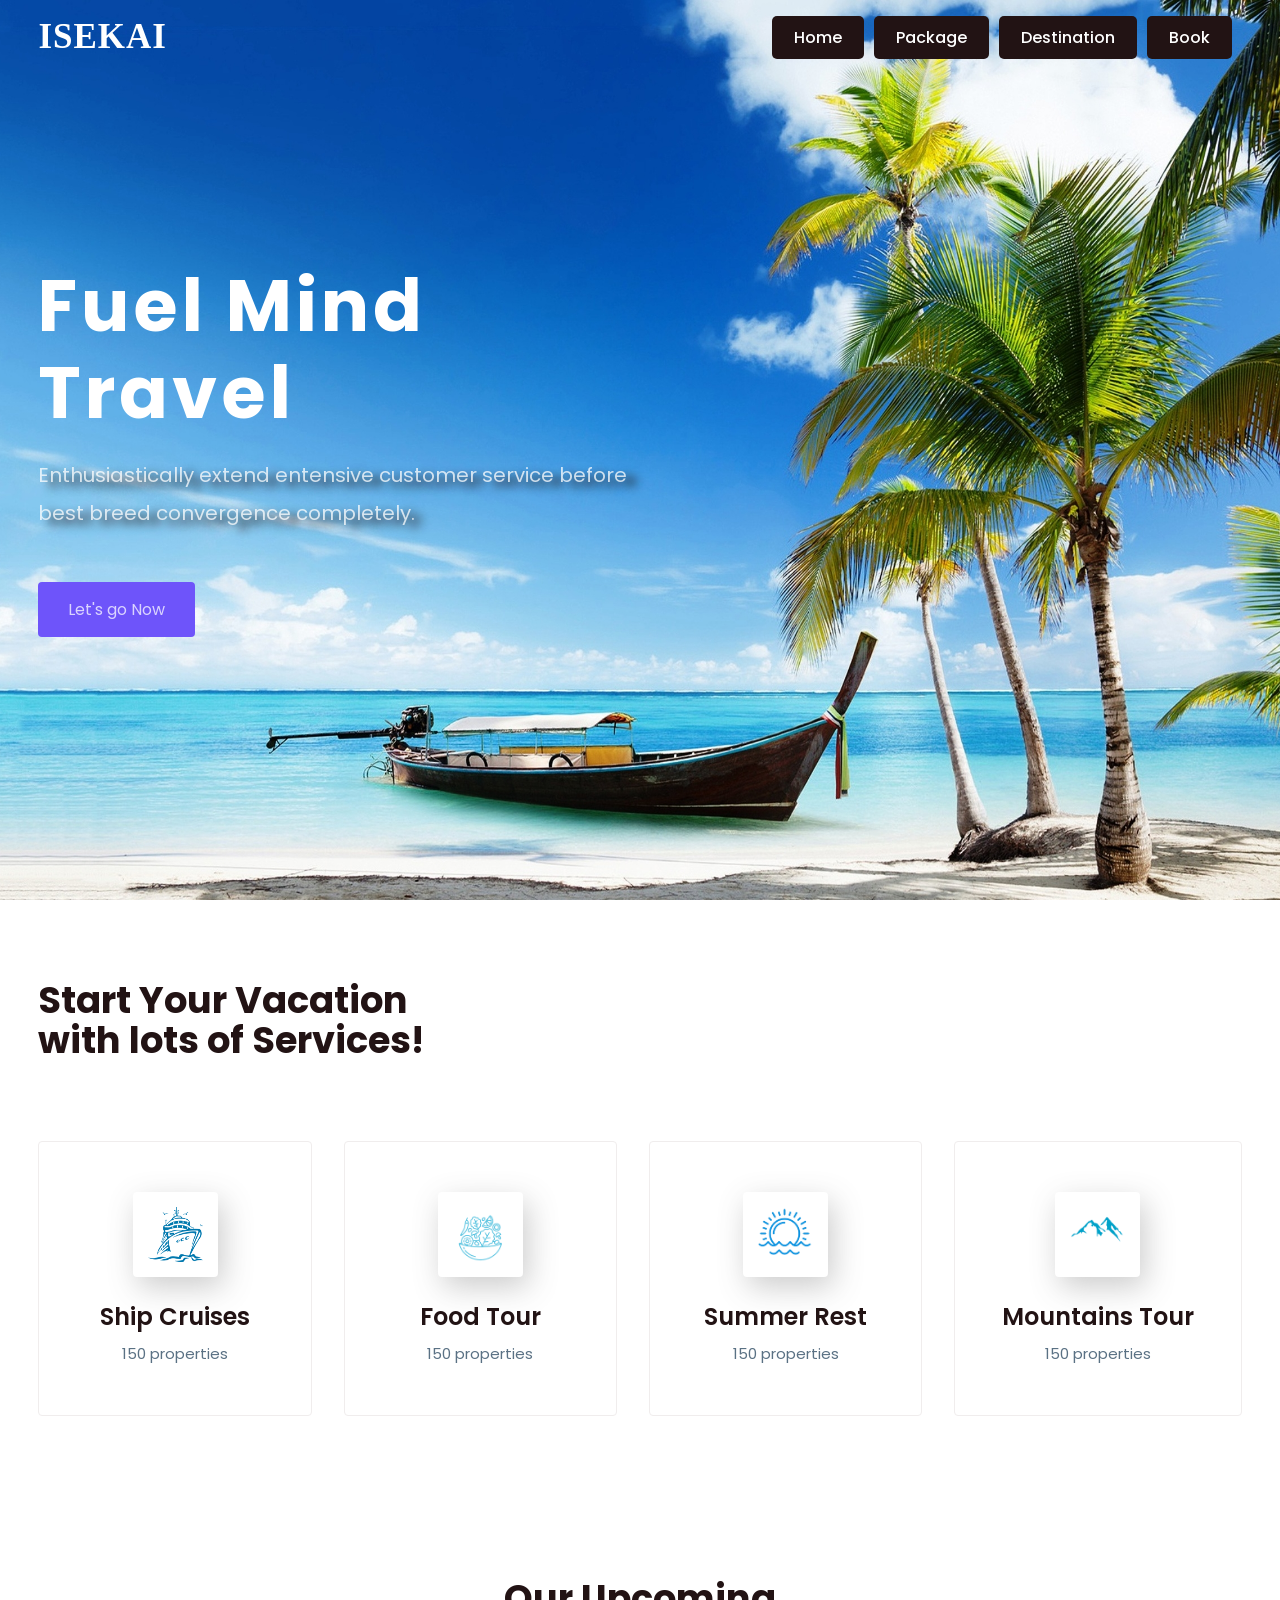
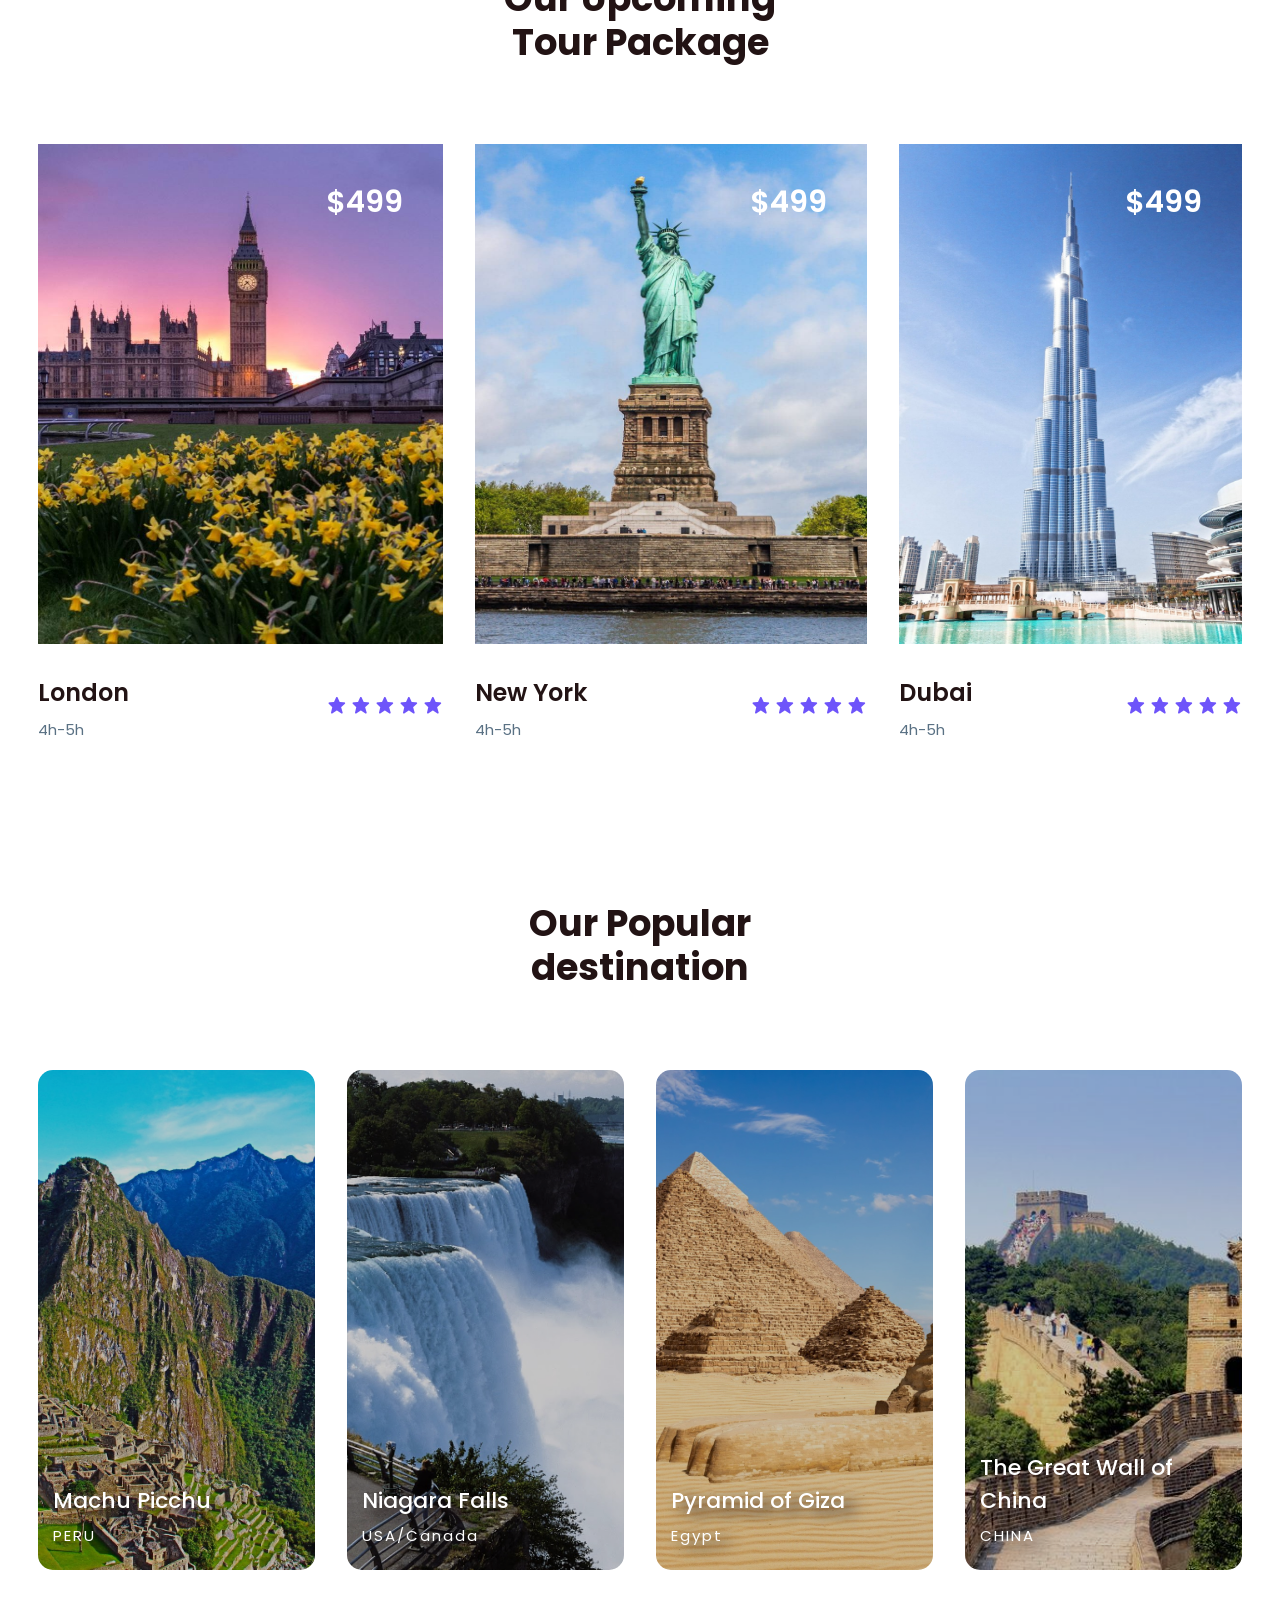
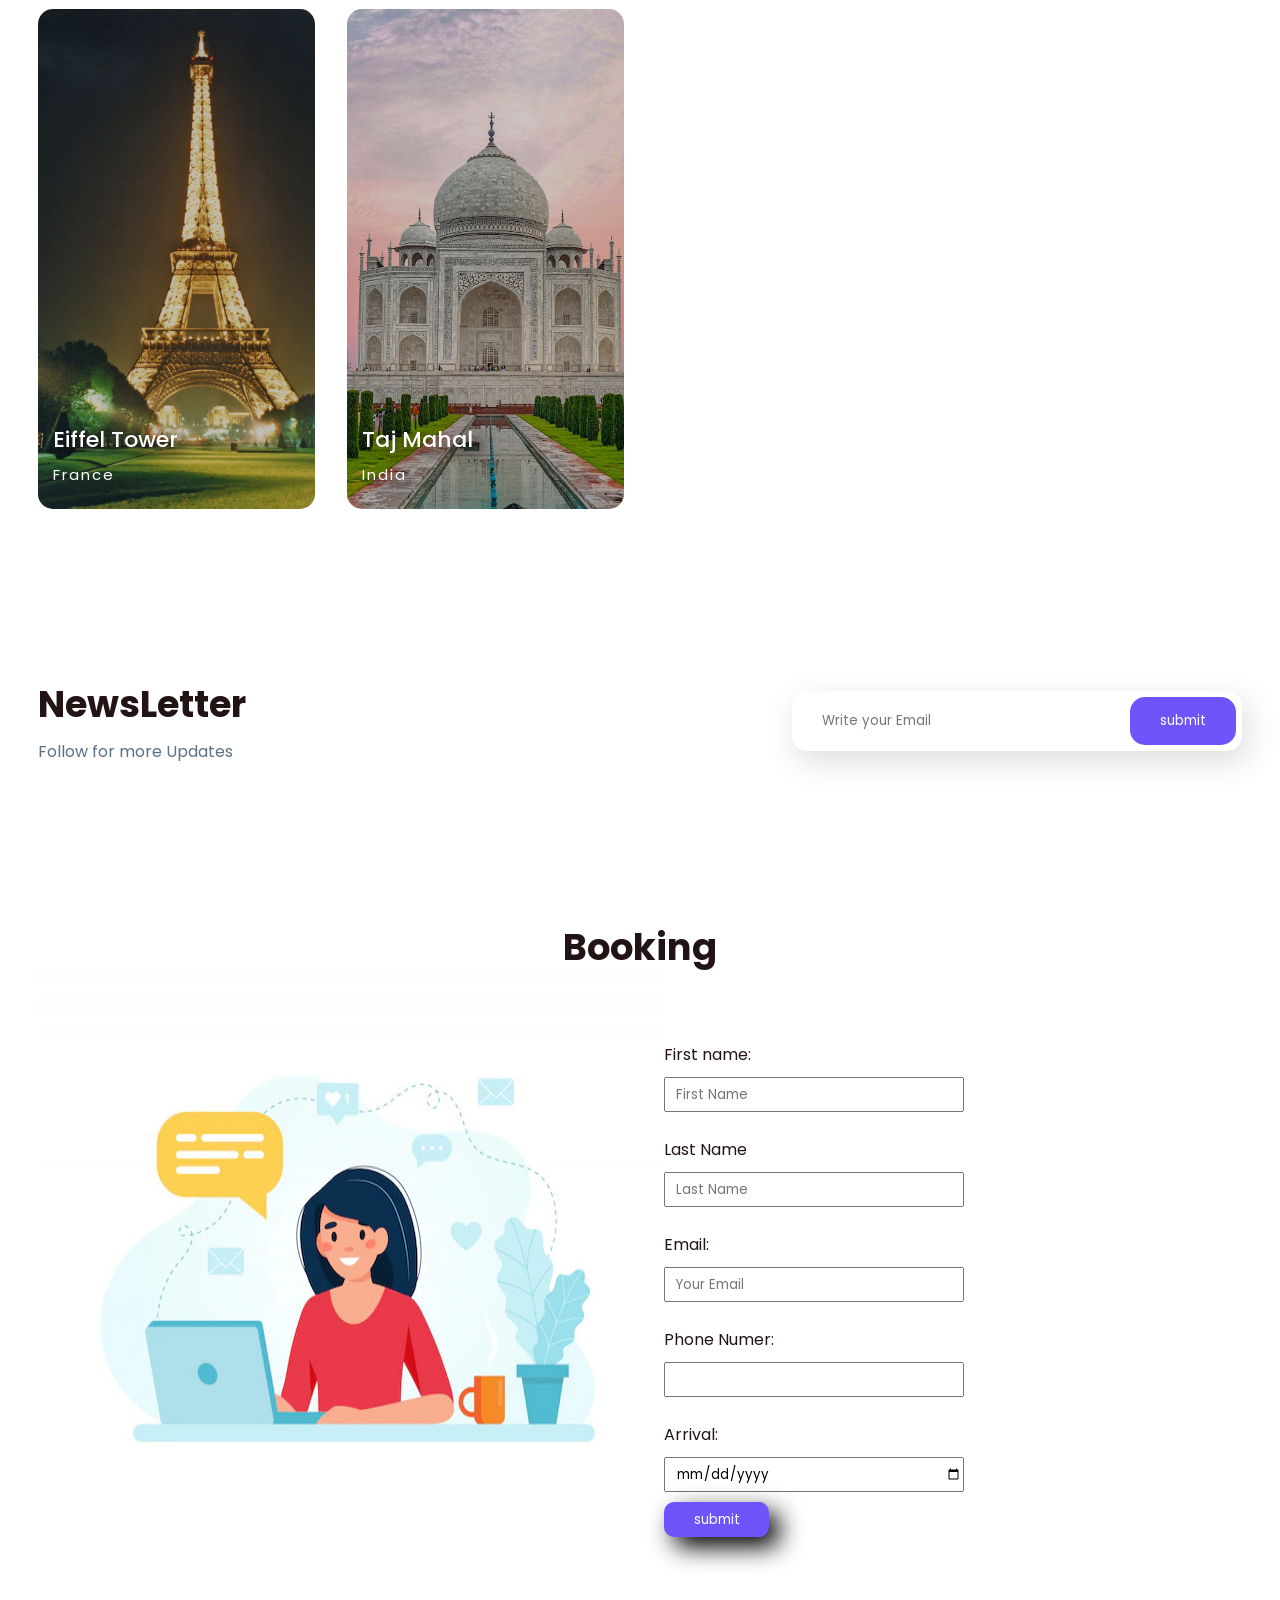
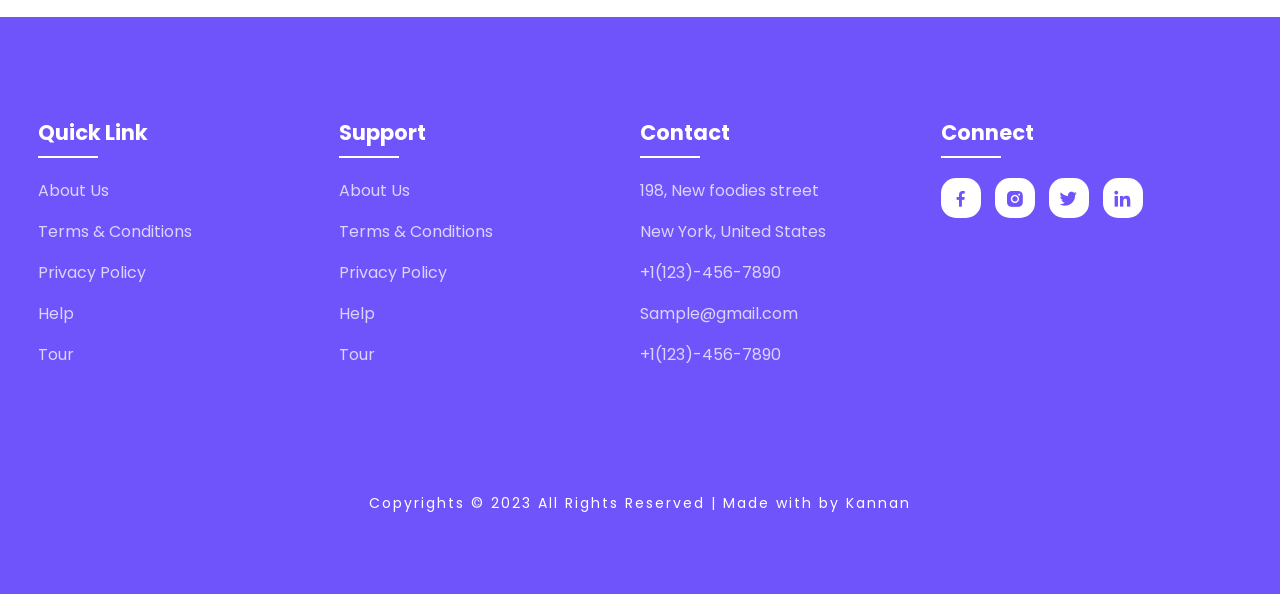
==== commit f8d648f9: "commit" ====
--- a/index.html
+++ b/index.html
@@ -228,7 +228,6 @@
                     <label for="email">Email: </label><input type="email" name="email" placeholder="Your Email" required>
                     <label for="ph-no">Phone Numer: </label><input type="number" name="number" required>
                     <label for="date">Arrival: </label><input type="date" name="date" required>
-                    <label for="date">Depature: </label><input type="date" name="date" required>
                     <input type="submit" value="submit" class="submit">
                 </form>
             </div>
